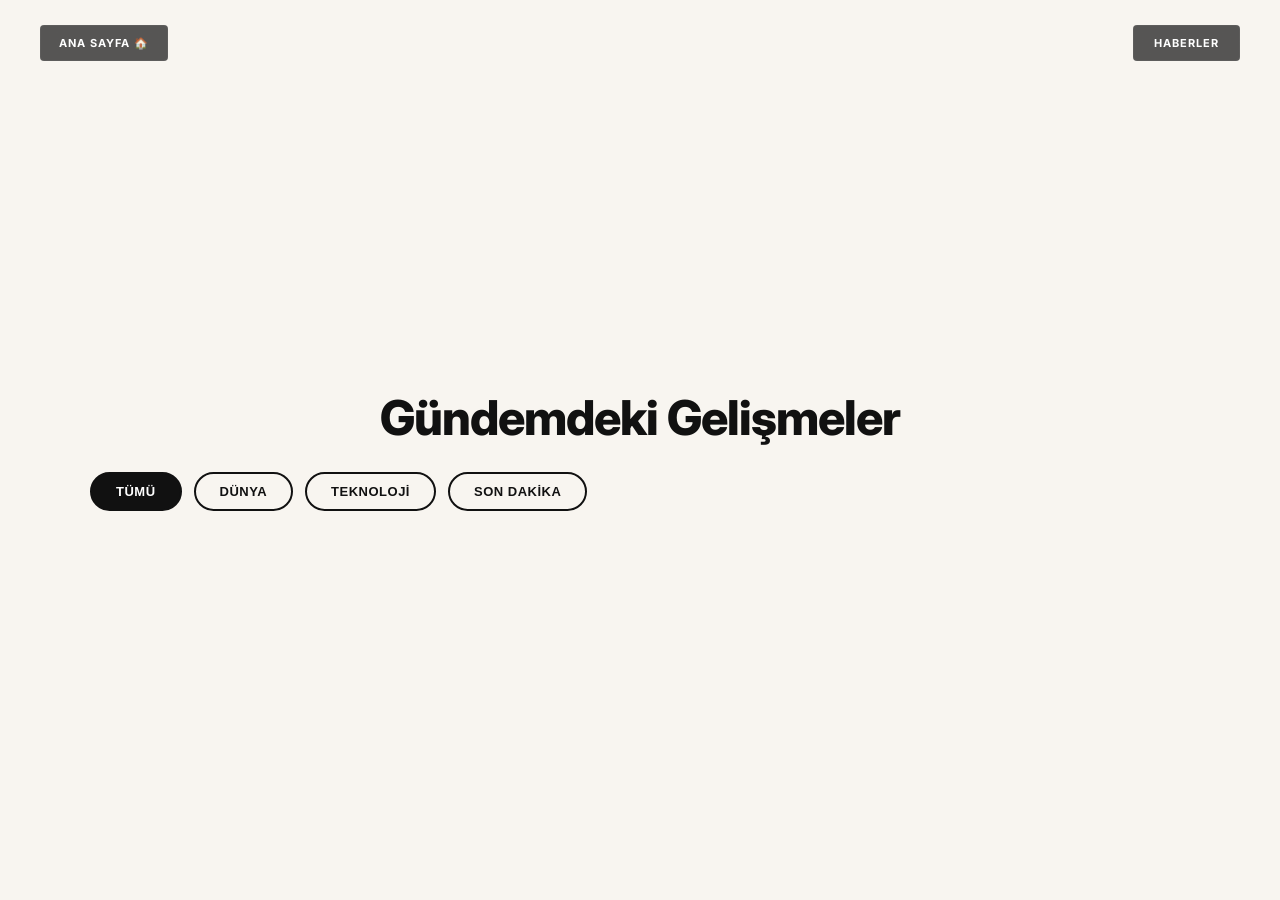
==== haberler.html @ 4c0c2d39 "Haberler sekmesi ayri bir HTML sayfasina (haberler.html) tasindi" ====
<!DOCTYPE html>
<html lang="tr">
<link rel="icon" type="image/png" href="favicon.png">

<head>
<!-- Google tag (gtag.js) -->
<script async src="https://www.googletagmanager.com/gtag/js?id=G-9P40G1ZW92"></script>
<script>
  window.dataLayer = window.dataLayer || [];
  function gtag(){dataLayer.push(arguments);}
  gtag('js', new Date());

  gtag('config', 'G-9P40G1ZW92');
</script>
    <meta charset="UTF-8">
    <meta name="viewport" content="width=device-width, initial-scale=1.0">
    <title>Haberler - Yusuf Emir</title>
    <link rel="stylesheet" href="style.css">
    <style>
        body { overflow-x: hidden; }
        #news { min-height: 100vh; padding-top: 120px; }
    </style>
</head>

<body>
    <header class="main-header">
        <div class="header-left">
            <a href="index.html" class="header-btn">ANA SAYFA 🏠</a>
        </div>
        <div class="header-right">
            <div class="menu-card">
                <span>HABERLER</span>
            </div>
        </div>
    </header>

    <section class="cream-screen" id="news">
        <div class="news-container">
            <h2 class="section-title">Gündemdeki Gelişmeler</h2>
            
            <div class="category-filters" id="categoryFilters">
                <button class="cat-btn active" data-cat="Tümü">Tümü</button>
                <button class="cat-btn" data-cat="Dünya">Dünya</button>
                <button class="cat-btn" data-cat="Teknoloji">Teknoloji</button>
                <button class="cat-btn" data-cat="Son dakika">Son dakika</button>
            </div>

            <div id="newsGrid" class="news-grid">
                <!-- Haberler Dinamik Olarak news.json İçinden Yüklenecek -->
            </div>
        </div>
    </section>

    <canvas id="particleCanvas"></canvas>
    <script src="script.js"></script>
</body>
</html>
---- style.css ----
@import url('https://fonts.googleapis.com/css2?family=Inter:wght@300;400;500;600;700&display=swap');

html {
    scroll-behavior: smooth;
}

body {
    margin: 0;
    background: #030303;
    font-family: 'Inter', sans-serif;
    color: #fff;
    overflow-x: hidden;
}

#particleCanvas {
    position: fixed;
    top: 0;
    left: 0;
    width: 100vw;
    height: 100vh;
    z-index: -1;
    pointer-events: none;
}


.main-header {
    position: fixed;
    top: 25px;
    left: 0;
    width: 100%;
    display: flex;
    justify-content: space-between;
    align-items: flex-start;
    padding: 0 40px;
    box-sizing: border-box;
    z-index: 1000;
}

.header-left,
.header-right {
    display: flex;
    gap: 15px;
}

.header-btn,
.menu-card {
    background: rgba(45, 45, 45, 0.8);

    backdrop-filter: blur(8px);
    -webkit-backdrop-filter: blur(8px);
    color: #ffffff;
    text-decoration: none;
    font-size: 11px;
    font-weight: 700;
    letter-spacing: 1px;
    padding: 10px 18px;
    border-radius: 4px;

    transition: all 0.3s ease;
    display: flex;
    align-items: center;
    border: 1px solid rgba(255, 255, 255, 0.05);
}

.header-btn:hover,
.menu-card:hover {
    background: rgba(65, 65, 65, 0.9);
    transform: translateY(-2px);
}

.menu-card {
    padding: 10px 20px;
    gap: 15px;
    cursor: pointer;
}

.menu-line {
    width: 30px;
    height: 1px;
    background: rgba(255, 255, 255, 0.3);
}

.logo-text {
    font-weight: 900;
    letter-spacing: 0;
}


@media (max-width: 768px) {
    .main-header {
        padding: 0 20px;
        top: 15px;
    }

    .header-btn {
        padding: 8px 12px;
        font-size: 10px;
    }

    .menu-card {
        padding: 8px 15px;
    }

    .menu-line {
        width: 15px;
    }
}


.hero-spacer {
    height: 100vh;

    width: 100%;
    pointer-events: none;

}

.cream-screen {
    background: #f8f5f0;

    min-height: 100vh;
    width: 100%;
    position: relative;
    z-index: 10;

    box-shadow: 0 -20px 50px rgba(0, 0, 0, 0.5);

    padding: 120px 50px;
    box-sizing: border-box;
    color: #111;
    display: flex;
    flex-direction: column;
    justify-content: center;
    align-items: center;
    text-align: center;
}


.about-container {
    max-width: 900px;
}

.about-label {
    display: block;
    font-size: 11px;
    font-weight: 700;
    letter-spacing: 2px;
    color: #888;
    margin-bottom: 30px;
}

.about-text {
    font-size: 2.4rem;
    font-weight: 600;
    line-height: 1.3;
    color: #111;
    letter-spacing: -1px;
}

.contact-container {
    width: 100%;
    max-width: 600px;
}

.section-title {
    font-size: 3rem;
    font-weight: 800;
    margin-bottom: 10px;
    letter-spacing: -1px;
}

.section-subtitle {
    font-size: 1.1rem;
    color: #666;
    margin-bottom: 50px;
}

.contact-form {
    display: flex;
    flex-direction: column;
    gap: 30px;
}

.form-group {
    width: 100%;
}

.contact-form input,
.contact-form textarea {
    width: 100%;
    padding: 15px 0;
    background: transparent;
    border: none;
    border-bottom: 2px solid #ddd;
    font-family: inherit;
    font-size: 1rem;
    color: #111;
    outline: none;
    transition: border-color 0.3s ease;
}

.contact-form input:focus,
.contact-form textarea:focus {
    border-bottom-color: #3b82f6;
}

.contact-form textarea {
    min-height: 120px;
    resize: vertical;
}

.submit-btn {
    align-self: flex-start;
    background: #111;
    color: #fff;
    border: none;
    padding: 15px 35px;
    font-size: 12px;
    font-weight: 700;
    letter-spacing: 1px;
    cursor: pointer;
    transition: all 0.3s ease;
    margin-top: 20px;
}

.submit-btn:hover {
    background: #3b82f6;
    transform: translateY(-3px);
    box-shadow: 0 10px 20px rgba(59, 130, 246, 0.2);
}

/* Haberler Alanı Stilleri */
.news-container {
    width: 100%;
    max-width: 1100px;
    margin: 0 auto;
}

/* Kategori Filtreleri */
.category-filters {
    display: flex;
    gap: 12px;
    margin-top: 25px;
    flex-wrap: wrap;
}

.cat-btn {
    background: transparent;
    border: 2px solid #111;
    color: #111;
    padding: 10px 24px;
    border-radius: 30px;
    font-size: 13px;
    font-weight: 700;
    cursor: pointer;
    transition: all 0.3s ease;
    text-transform: uppercase;
    letter-spacing: 0.5px;
}

.cat-btn:hover,
.cat-btn.active {
    background: #111;
    color: #fff;
}

.news-grid {
    display: grid;
    grid-template-columns: repeat(auto-fill, minmax(300px, 1fr));
    gap: 30px;
    margin-top: 40px;
    text-align: left;
}

.news-card {
    background: #ffffff;
    border-radius: 12px;
    overflow: hidden;
    box-shadow: 0 10px 30px rgba(0,0,0,0.05);
    transition: transform 0.3s ease, box-shadow 0.3s ease;
    cursor: pointer;
    display: flex;
    flex-direction: column;
    border: 1px solid #eaeaea;
}

.news-card:hover {
    transform: translateY(-5px);
    box-shadow: 0 15px 35px rgba(0,0,0,0.1);
}

.news-image {
    width: 100%;
    height: 180px;
    object-fit: cover;
}

.news-body {
    padding: 20px;
    display: flex;
    flex-direction: column;
    flex-grow: 1;
}

.news-date {
    font-size: 11px;
    color: #3b82f6;
    font-weight: 700;
    margin-bottom: 8px;
    text-transform: uppercase;
    letter-spacing: 1px;
}

.news-title {
    font-size: 1.2rem;
    font-weight: 700;
    color: #111;
    margin: 0 0 10px 0;
    line-height: 1.4;
}

.news-summary {
    font-size: 0.95rem;
    color: #555;
    line-height: 1.5;
    margin-bottom: 15px;
    flex-grow: 1;
}

.news-read-more {
    font-size: 12px;
    font-weight: 700;
    color: #111;
    text-decoration: none;
    display: inline-flex;
    align-items: center;
    gap: 5px;
}

/* Modal Stilleri */
.news-modal {
    display: none;
    position: fixed;
    z-index: 2000;
    left: 0;
    top: 0;
    width: 100%;
    height: 100%;
    background-color: rgba(0,0,0,0.7);
    backdrop-filter: blur(5px);
    justify-content: center;
    align-items: center;
    padding: 20px;
    box-sizing: border-box;
}

.news-modal-content {
    background: #fff;
    border-radius: 16px;
    max-width: 700px;
    width: 100%;
    max-height: 90vh;
    overflow-y: auto;
    position: relative;
    box-shadow: 0 25px 50px rgba(0,0,0,0.25);
    color: #111;
    text-align: left;
}

.close-modal {
    position: absolute;
    top: 15px;
    right: 20px;
    font-size: 28px;
    font-weight: bold;
    color: #fff;
    background: rgba(0,0,0,0.5);
    width: 36px;
    height: 36px;
    border-radius: 50%;
    display: flex;
    align-items: center;
    justify-content: center;
    cursor: pointer;
    z-index: 10;
    transition: background 0.2s ease;
}

.close-modal:hover {
    background: rgba(0,0,0,0.8);
}

.modal-img {
    width: 100%;
    height: 300px;
    object-fit: cover;
}

.modal-body {
    padding: 30px;
}

.modal-title {
    font-size: 1.8rem;
    font-weight: 800;
    margin: 10px 0 20px 0;
    line-height: 1.3;
}

.modal-text {
    font-size: 1.05rem;
    line-height: 1.7;
    color: #333;
    white-space: pre-line;
}

@media (max-width: 768px) {
    .section-title {
        font-size: 2rem;
    }

    .cream-screen {
        padding: 60px 25px;
    }
    
    .news-grid {
        grid-template-columns: 1fr;
    }
}
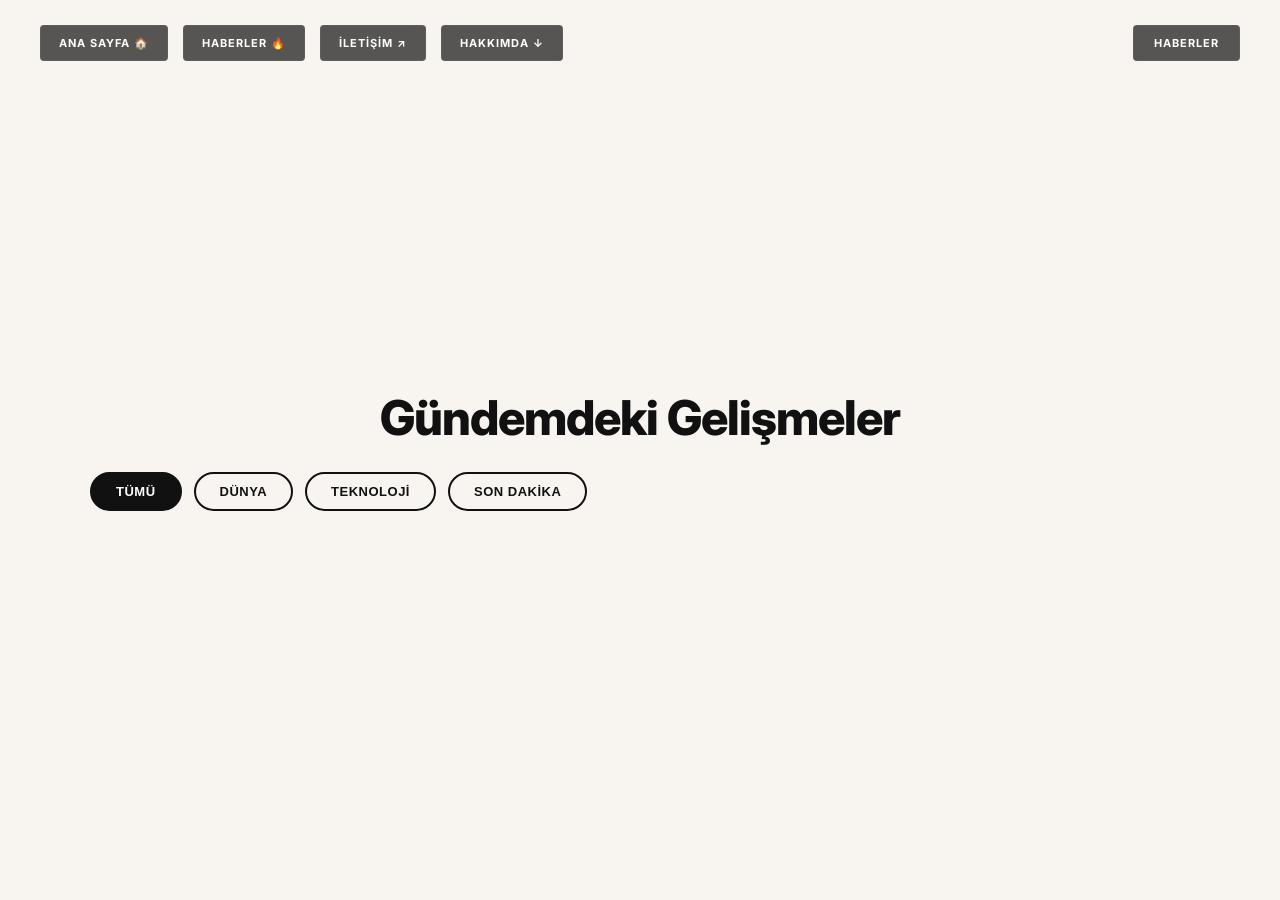
==== commit 5b18b774: "Her iki sayfaya da (Ana Sayfa ve Haberler) tam menu eklendi, boylece menuler ayni kalacak" ====
--- a/haberler.html
+++ b/haberler.html
@@ -26,6 +26,9 @@
     <header class="main-header">
         <div class="header-left">
             <a href="index.html" class="header-btn">ANA SAYFA 🏠</a>
+            <a href="haberler.html" class="header-btn">HABERLER 🔥</a>
+            <a href="index.html#contact" class="header-btn">İLETİŞİM ↗</a>
+            <a href="index.html#about" class="header-btn">HAKKIMDA ↓</a>
         </div>
         <div class="header-right">
             <div class="menu-card">
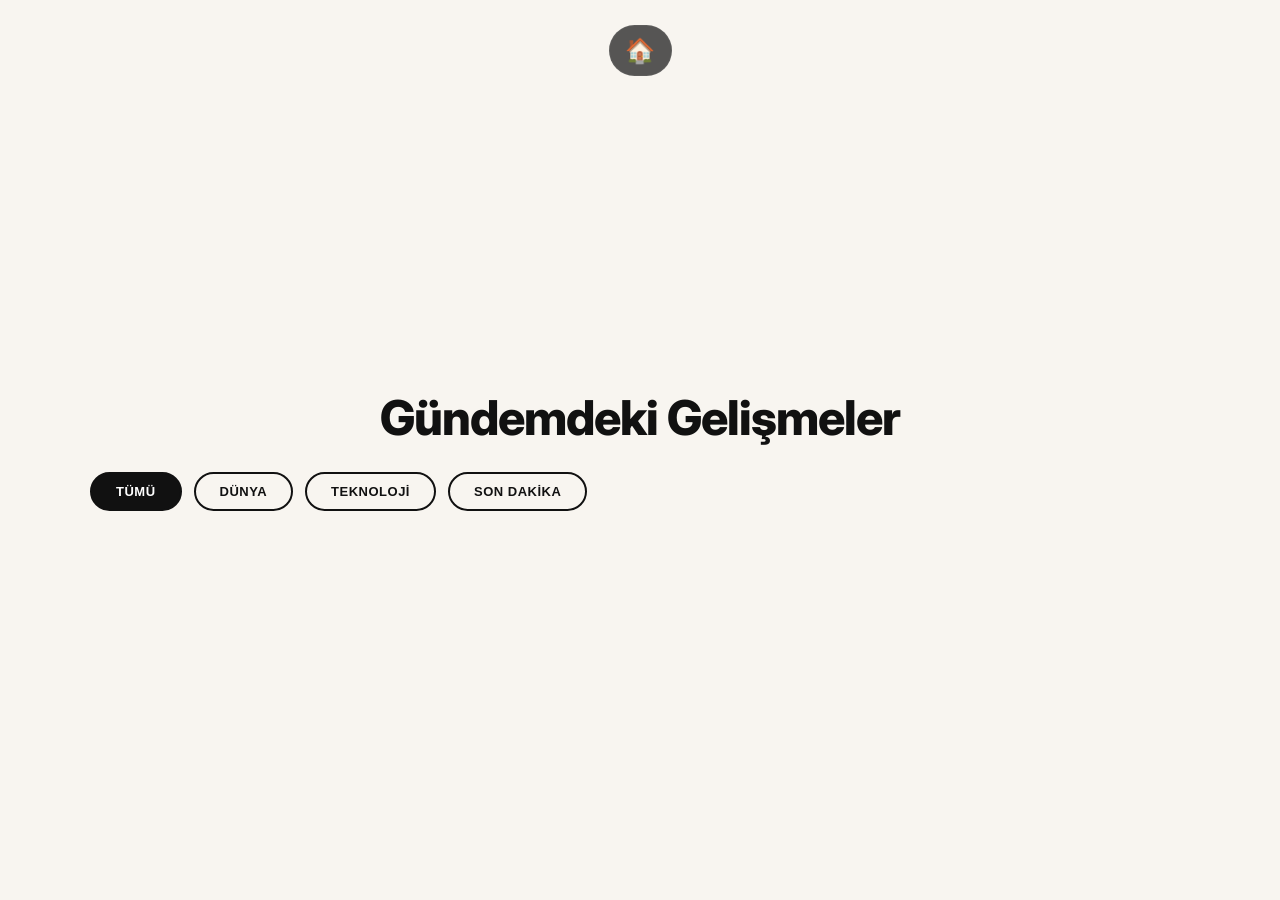
==== commit b56b75cf: "Ana sayfa linki sadelestirildi (href=/), Haberler sayfasinin menusu sadece ev ikonu olacak sekilde d" ====
--- a/haberler.html
+++ b/haberler.html
@@ -14,7 +14,7 @@
 </script>
     <meta charset="UTF-8">
     <meta name="viewport" content="width=device-width, initial-scale=1.0">
-    <title>Haberler - Yusuf Emir</title>
+    <title>Haberler</title>
     <link rel="stylesheet" href="style.css">
     <style>
         body { overflow-x: hidden; }
@@ -23,18 +23,8 @@
 </head>
 
 <body>
-    <header class="main-header">
-        <div class="header-left">
-            <a href="index.html" class="header-btn">ANA SAYFA 🏠</a>
-            <a href="haberler.html" class="header-btn">HABERLER 🔥</a>
-            <a href="index.html#contact" class="header-btn">İLETİŞİM ↗</a>
-            <a href="index.html#about" class="header-btn">HAKKIMDA ↓</a>
-        </div>
-        <div class="header-right">
-            <div class="menu-card">
-                <span>HABERLER</span>
-            </div>
-        </div>
+    <header class="main-header" style="justify-content: center;">
+        <a href="/" class="header-btn" title="Ana Menüye Dön" style="font-size: 1.5rem; padding: 10px 15px; border-radius: 50px;">🏠</a>
     </header>
 
     <section class="cream-screen" id="news">
--- a/style.css
+++ b/style.css
@@ -24,7 +24,7 @@
 
 
 .main-header {
-    position: fixed;
+    position: absolute;
     top: 25px;
     left: 0;
     width: 100%;
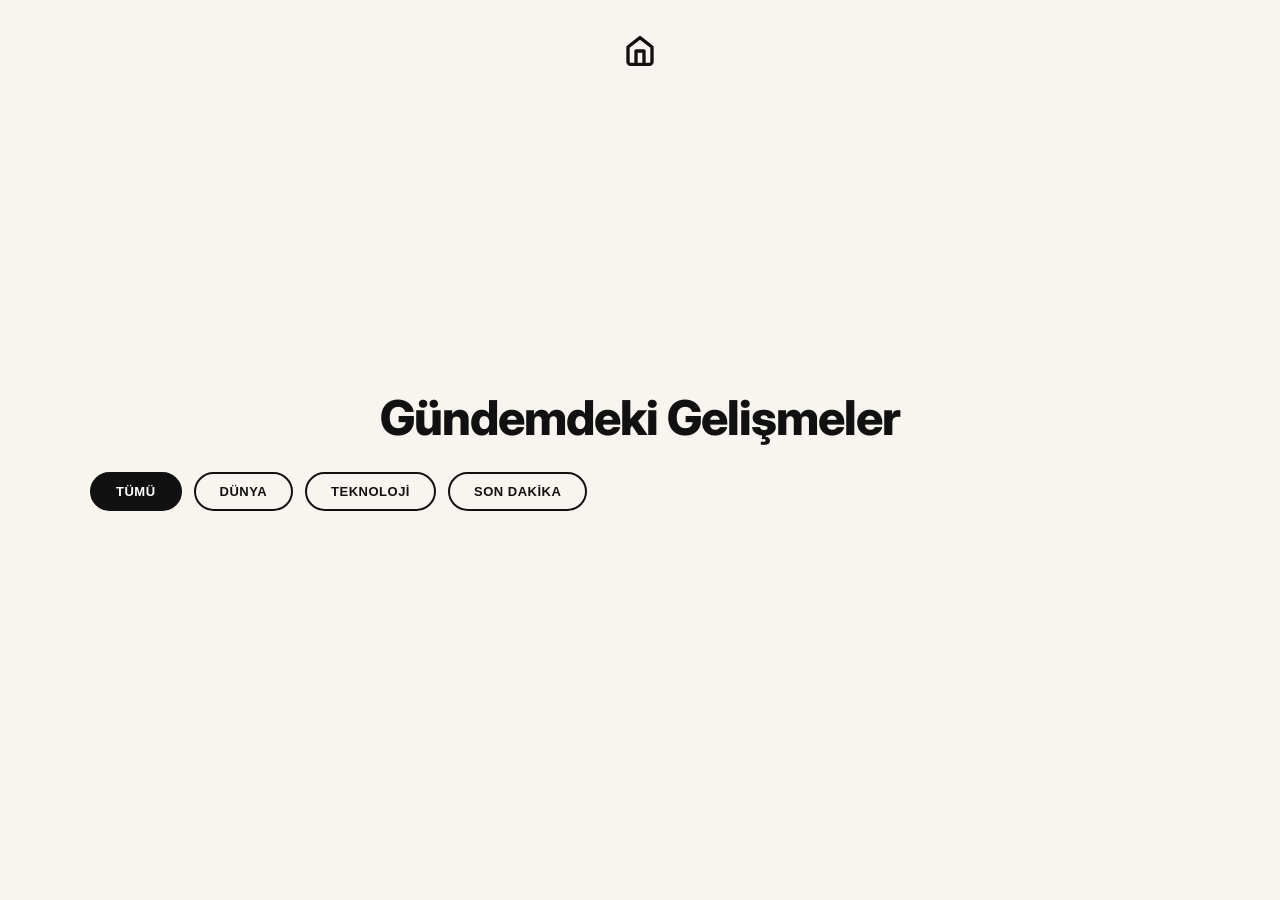
==== commit f1944638: "Ev emojisi yerine arka plansiz, cizgisel ve sık bir SVG ikonu kullanildi" ====
--- a/haberler.html
+++ b/haberler.html
@@ -24,7 +24,12 @@
 
 <body>
     <header class="main-header" style="justify-content: center;">
-        <a href="/" class="header-btn" title="Ana Menüye Dön" style="font-size: 1.5rem; padding: 10px 15px; border-radius: 50px;">🏠</a>
+        <a href="/" class="home-icon-btn" title="Ana Menüye Dön">
+            <svg xmlns="http://www.w3.org/2000/svg" width="32" height="32" viewBox="0 0 24 24" fill="none" stroke="#111111" stroke-width="2.5" stroke-linecap="round" stroke-linejoin="round">
+                <path d="M3 9l9-7 9 7v11a2 2 0 0 1-2 2H5a2 2 0 0 1-2-2z"></path>
+                <polyline points="9 22 9 12 15 12 15 22"></polyline>
+            </svg>
+        </a>
     </header>
 
     <section class="cream-screen" id="news">
--- a/style.css
+++ b/style.css
@@ -66,6 +66,23 @@
 .menu-card:hover {
     background: rgba(65, 65, 65, 0.9);
     transform: translateY(-2px);
+}
+
+.home-icon-btn {
+    display: flex;
+    align-items: center;
+    justify-content: center;
+    background: transparent;
+    padding: 10px;
+    border-radius: 50%;
+    transition: transform 0.3s ease, background 0.3s ease;
+    cursor: pointer;
+    text-decoration: none;
+}
+
+.home-icon-btn:hover {
+    background: rgba(0, 0, 0, 0.05);
+    transform: translateY(-2px) scale(1.05);
 }
 
 .menu-card {
